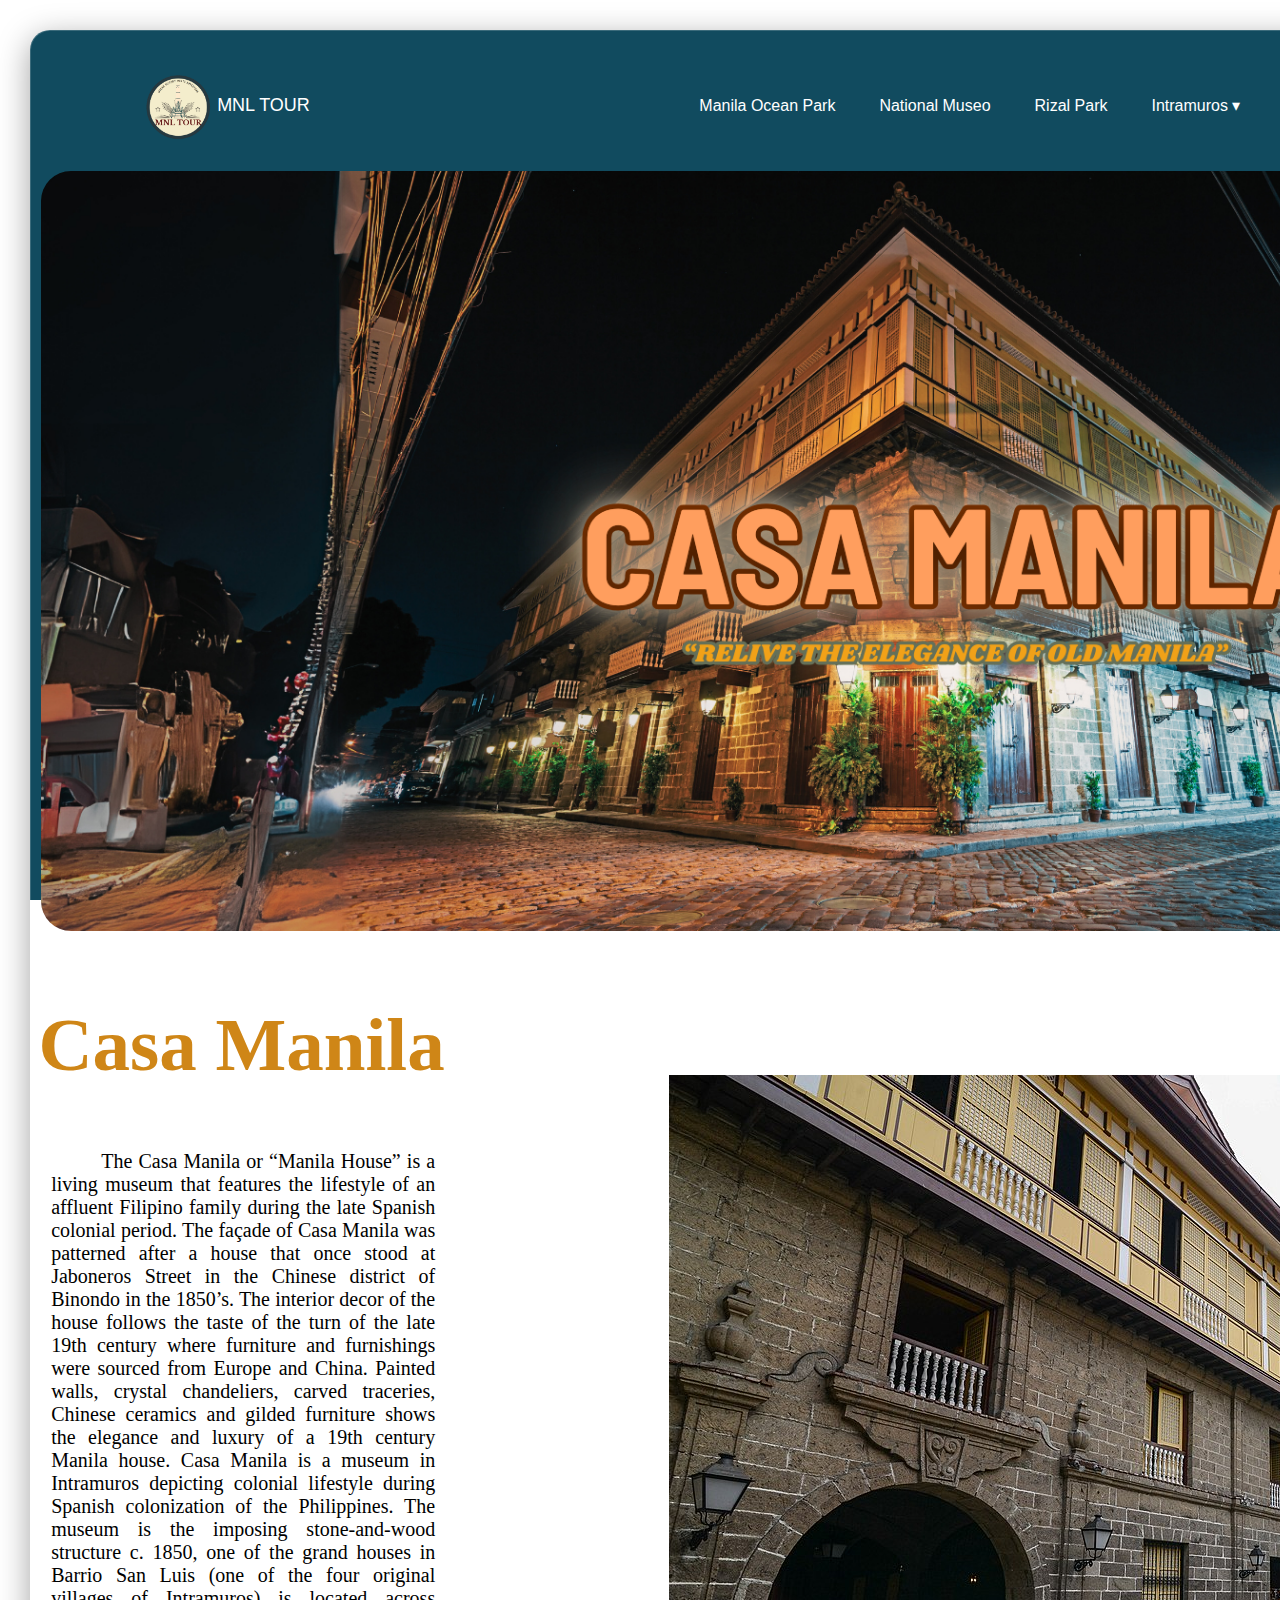
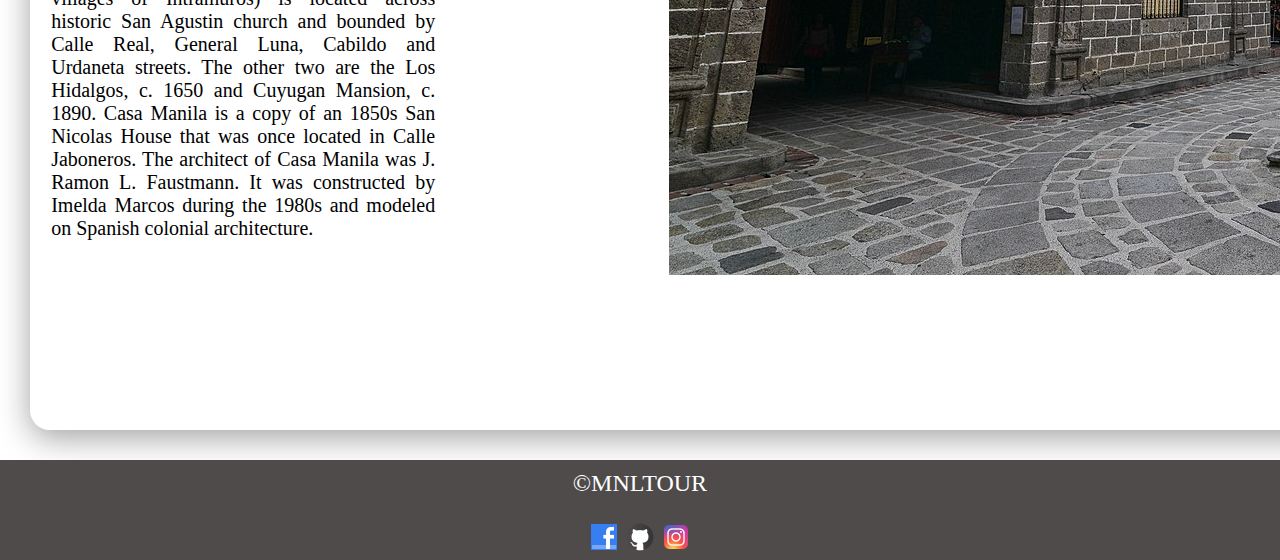
==== Casa Manila.html @ 9bf635e7 "Website" ====
<!DOCTYPE html>
<html>
  <head>

    <title>Casa Manila</title>
    <link rel="stylesheet" href="style.css" />
    <link rel="icon" href="\img/LOGO.png">
  </head>
  <body>
    <div class="Ditoyungmaincontent">
      
      <nav>
        <a class="ditoyunglogo" href="Index.html">
          <img src="\img/LOGO.png" class="logo" />
          <div class="mnlhyperlink">MNL TOUR</div>
        </a>
        
        <ul>
          <li><a href="Manila Ocean Park.html">Manila Ocean Park</a></li>
          <li><a href="National Museo.html">National Museo</a></li>
          <li><a href="Rizal Park.html">Rizal Park</a></li>
            <li>
                <a href="Intramuros.html">Intramuros &#x25BE;</a>
              <ul class="dropdown">
              <li><a href="Manila Cathedral.html">Manila Cathedral</a></li>
              <li><a href="San Agustin Church.html">San Agustin Church</a></li>
              <li><a href="Fort Santiago.html">Fort Santiago</a></li>
              <li><a href="Casa Manila.html">Casa Manila</a></li>
            </ul>
            </li>
    </ul>
        <a href="Index.html" class="Homedesign">Home</a>
      </nav>

      <div class="CasaManilaCover">
        
      </div>


      <div class="CasaManila">  
      </div>

      <div class="content">
        <h1>Casa Manila</h1>
        </div>
      <div class="content2">
        The Casa Manila or “Manila House” is a living museum that features the lifestyle of an affluent Filipino family during the late Spanish colonial period. The façade of Casa Manila was patterned 
        after a house that once stood at Jaboneros Street in the Chinese district of Binondo in the 1850’s. The interior decor of the house follows the taste of the turn of the late 19th century where furniture and furnishings 
        were sourced from Europe and China. Painted walls, crystal chandeliers, carved traceries, Chinese ceramics and gilded furniture shows the elegance and luxury of a 19th century Manila house.

        Casa Manila is a museum in Intramuros depicting colonial lifestyle during Spanish colonization of the Philippines.

The museum is the imposing stone-and-wood structure c. 1850, one of the grand houses in Barrio San Luis (one of the four original villages of Intramuros) is located across historic San Agustin church and bounded by Calle Real, General Luna, Cabildo and Urdaneta streets. The other two are the Los Hidalgos, c. 1650 and Cuyugan Mansion, c. 1890.

Casa Manila is a copy of an 1850s San Nicolas House that was once located in Calle Jaboneros. The architect of Casa Manila was J. Ramon L. Faustmann. It was constructed by Imelda Marcos during the 1980s and modeled on Spanish colonial architecture.
        </p>
      </div>
      </div>
    </div>
  </body>
  <footer>
    <div class="Footerdito">
      <h4>©MNLTOUR</h4>
      <p>
        <a href="https://www.facebook.com/alvee018"><img src="\img/Facebook icon 32.png"></a>
        <a href="https://github.com/codermanph"><img src="\img/GithubIcon.png"></a>
        <a href="https://www.instagram.com/vee_ntvdd/"><img src="\img/Instagram.png"></a>

      </p>
    </div>
  </footer>
</html>
---- style.css ----
/*CSS NI VEE SAKIT SA ULO*/

* {
    margin: 0;
    padding: 0;
    box-sizing: border-box;
    outline: none;
}
  a {
    text-decoration: none;
  }
  .Ditoyungmaincontent {
    width: 1850px;
    height: 2000px;
    background: linear-gradient(135deg, rgba(255, 255, 255, 0.1), rgba(255, 255, 255, 0));
    border-radius: 20px;
    border:1px solid rgba(255, 255, 255, 0.18);
    box-shadow: 0 8px 32px 0 rgba(0, 0, 0, 0.37);
    margin: 30px;
    padding: 10px;
    background: url(\img/Background.jpg  );
    background-repeat: no-repeat;
    background-position: center;
    background-size: cover;
    background-attachment: fixed;
  }
  nav {
    display: flex;
    align-items: center;
    justify-content: space-between;
    padding: 30px 100px;
  }
  .ditoyunglogo{
    display: flex;
    align-items: center;
    padding: 0px;  
    font-family: Impact, Haettenschweiler, 'Arial Narrow Bold', sans-serif;
  }
  .logo {
    max-height: 70px;
    cursor: pointer;
  }
  .mnlhyperlink{
    color: #ffffff;
    font-size: large;
  }
  .mnlhyperlinkhome{
    color: #fdfdfd;
    font-size: large;
  }
  .CoverPhotoHome nav ul li a{
    color: #ffffff;
    position: relative;
    padding: 5px 0;
  }
  nav ul li {
    list-style: none;
    display: inline-block;
    padding: 10px 20px;
    font-size: medium;
    font-family:'Franklin Gothic Medium', 'Arial Narrow', Arial, sans-serif
  }
  nav ul li a {
    color: #ffffff;
    position: relative;
    padding: 5px 0;
    
  }
  nav ul li a:hover {
    color: #fd4766;
  }
  nav ul li a:after {
    content: "";
    position: absolute;
    left: 0;
    width: 0;
    height: 3px;
    background: #fd4766;
    transition: 0.3s;
    bottom: 0;
  }
  nav ul li a:hover:after {
    width: 100%;
  }
  ul li ul.dropdown li {
    display: block;
    background: #fd4766;
    margin: 2px 0px;
    border-radius: 50px;
  }
    ul li ul.dropdown {
    width: 190px;
    position: absolute;
    display: none;
 }

    ul li:hover ul.dropdown{
    display: block;
  }
  .Homedesign {
    color: #fff;
    font-size: 16px;
    text-transform: uppercase;
    letter-spacing: 2px;
    padding: 16px 40px;
    border-radius: 500px;
    display: inline-block;
    font-weight: 500;
    transition: all 0.4s ease-in-out;
    background-size: 152% 100%;
    background: #fd4766;
    border: 2px solid #fd4766;
  }
  .Homedesign:hover {
    background: transparent;
    border-color: #fd4766;
    color: #fd4766;
  }

  p{
    color: white;
  }
  .speechnialvee p, .speechnialeah p{
    color: black;
  }
  /*Dito yung mga description sa slides*/
  .content {
    position: absolute;
    top: 1000px;
    left: 3%;
  }
  .content2 {
    position: absolute;
    top: 1150px;
    left: 4%;
    right: 66%;
    text-align: justify;
    font-size: 20px;
    text-indent: 50px;
  
  }

  .content3 {
    position: absolute;
    top: 1150px;
    left: 4%;
    right: 66%;
    text-align: justify;
    font-size: 20px;
    text-indent: 50px;
  }
  .content4 {
    position: absolute;
    top: 1150px;
    left: 4%;
    right: 66%;
    text-align: justify;
    font-size: 20px;
    text-indent: 50px;
  }
  .content5 {
    position: absolute;
    top: 1150px;
    left: 4%;
    right: 68%;
    text-align: justify;
    font-size: 20px;
    text-indent: 50px;
  }
  .content6 {
    position: absolute;
    top: 1150px;
    left: 4%;
    right: 66%;
    text-align: justify;
    font-size: 20px;
    text-indent: 50px;
  }
  .content7 {
    position: absolute;
    top: 1150px;
    left: 4%;
    right: 66%;
    text-align: justify;
    font-size: 20px;
    text-indent: 50px;
  }
  .content8 {
    position: absolute;
    top: 1150px;
    left: 4%;
    right: 66%;
    text-align: justify;
    font-size: 20px;
    text-indent: 50px;
  }
  .content9 {
    position: absolute;
    top: 1150px;
    left: 4%;
    right: 63%;
    text-align: justify;
    font-size: 20px;
    text-indent: 50px;
  }
  .content h1 {
    color: #cf8617;
    font-size: 75px;
    line-height: 90px;
    width: 100%;
  }
  .content h1 span {
    color: #d34d0a;
  }

 
  /* Dito yung mga Image sa UL*/
  .CasaManilaCover{
    height: 80%;
    background: url(\img/CasaManilaCover.png);
    background-position: 100%;
    background-size: cover;
    background-repeat: no-repeat;
    height: 760px;
    border-radius: 30px;
    
  }
  .ManilaOceanParkCover{
    height: 80%;
    background: url(\img/ManilaOceanParkCoverPic.png);
    background-position: 100%;
    background-size: cover;
    background-repeat: no-repeat;
    height: 760px;
    
  }
  .NationalMuseoCover{
    height: 80%;
    background: url(\img/NationalMuseoCover.png);
    background-position: 100%;
    background-size: cover;
    background-repeat: no-repeat;
    height: 760px;
    
    
  }
  .SanAgustinChurchCover{
    background: url(\img/SanAgustinChurchCover.png);
    background-position: 100%;
    background-size: cover;
    background-repeat: no-repeat;
    height: 760px;
    
    
  }
  .FortSantiagoCover{
    background: url(\img/FortSantiagoCover.png);
    background-position: 100%;
    background-size: cover;
    background-repeat: no-repeat;
    height: 760px;
    
    
  }
  .RizalParkCover{
    background: url(\img/RizalParkCover.png);
    background-position: 100%;
    background-size: cover;
    background-repeat: no-repeat;
    height: 760px;
    
    
  }
  .IntramurosCover{
    background: url(\img/IntramurosCover.png);
    background-position: 100%;
    background-size: cover;
    background-repeat: no-repeat;
    height: 760px;
   
    
  }
  .ManilaCathedralCover{
    background: url(\img/ManilaCathedralCover.png);
    background-position: 100%;
    background-size: cover;
    background-repeat: no-repeat;
    height: 760px;
    
    
  }

  .CasaManila{
    height: 55%;
    background: url(\img/casa\ de\ manila.jpg);
    background-position: 100%;
    background-size: 1200px;
    background-repeat: no-repeat;
    
    
    
  }
  .ManilaOceanPark{
    
    background: url(\img/ManilaOceanPark.webp);
    background-position: 100%;
    height: 40%;
    background-repeat: no-repeat;
    background-size: 1130px;

    
  
  }
  .NationalMuseo{
    background: url(\img/NATIONAL\ MUSEO.jpg);
    background-position: 100%;
    background-repeat: no-repeat;
    height: 55%;
    background-size: 1200px;
    
  }
  .SanAgustinChurch{
    height: 55%;
    background: url(\img/SanAgustin.jpg);
    background-position: 100%;
    background-repeat: no-repeat;
    
  }
  .FortSantiago{
    height: 57%;
    background: url(\img/fort-santiago.jpg);
    background-position: 100%;
    background-size: 1250px;
    background-repeat: no-repeat;
    
  }
  .RizalPark{
    height: 55%;
    background: url(\img/RizalHome.jpg);
    background-position: 100%;
    background-size: 1200px;
    background-repeat: no-repeat;
    
  }
  .Intramuros{
    height: 61%;
    background: url(\img/Intramuros.jpg);
    background-position: 100%;
    background-size: 1200px;
    background-repeat: no-repeat;
  }
  .ManilaCathedralChurch{
    height: 52%;
    background: url(\img/ManilaCathedral.jpg);
    background-position: 100%;
    background-size: 1200px;
    background-repeat: no-repeat;
  }

  /*FOR HOMEPAGE*/

  .maangasnascroll {
    height: 100vh;
    perspective: 300px;
  }
  
  .parallax__group {
    position: relative;
    height: 70vh;
    width: 100vw;
    transform-style: preserve-3d;
  }
  
  .parallax__layer {
    position: absolute;
    top: 0;
    left: 0;
    right: 0;
    bottom: 0;
  }

  .BackgroundImgRizalScrollEffect {
    background-repeat: no-repeat; 
    align-items: center ;
    background-size: cover;
    transform: translateZ(-600px) scale(3);
    z-index: 1;
  }
  
  .CoverPhotoHome {
    height: 991px;
    width: 1918 px;
    background: url(\img/CoverPhotoHome.png);
    background-position: center center;
    background-repeat: no-repeat;
    background-size: cover;
    overflow-x: hidden;
    overflow-y: auto;
      
  }
  
  header .DitoYungAlignmentSaHome {
    height: 100%;
    display: flex;
    align-items: center;
    justify-content: center;
  }
  
  .DitoYungMgaTextSaHome {
    display: flex;
    flex-direction: column;
    align-items: center;
    gap: 3rem;
    margin: 200px;
    
  }
  
  .DitoYungMgaTextSaHome h1 {
    font-size: 190px;
    line-height: 160px;
    color: transparent;
    -webkit-text-stroke: 3px #f5f2f2;

  }
  
  .DitoYungMgaTextSaHome p {
    text-align: center;
    color: rgb(252, 252, 252);
    font-weight: 900;
    font-size: 40px;
    
  
  }

  /* DITO MGA IMAGE */

  .DitoYungGallery{
    background: url(\img/Background.jpg);
    height: 1120px;
    font-family: 'Segoe UI', Tahoma, Geneva, Verdana, sans-serif;
    padding-left: 40px;
    padding-right: 40px;
    padding-top: 40px;
   

  }
  hr{
    
    width: 500px;
    margin: auto;
    align-items: center;
  }
  .DitoYungGallery h1{
    text-align: center;
    height: 130px;
    padding-top: 30px;
    color: #ffffff;
   
    
  }
  .DitoYungGallery h2 {
    text-align: center;
    color: rgb(252, 252, 252);
    font-weight: 900;
    font-size: 20px;
  }
  .DitoYungGallery img{
    filter: grayscale(100%);
    
    
  }
  .DitoYungGallery img:hover {
    transform: scale(1.1) rotate(0);
    transition: 0.5s ease-in-out;
    filter: grayscale(0);
    filter: brightness(100%);
    
    
  }
  
  .row {
    display: flex;
    flex-wrap: wrap;
    padding: 0 4px;
    max-height: 600px;
  }
  
  .column {
   
    max-width: 33.3%;
    padding: 0 4px;
    
  }
  
  .column img {
    margin-top: 8px;
    vertical-align: middle;
    width: 445px;
    border-radius: 5px;
    cursor: pointer;
    transition: 0.3s linear;
    height: 400px;
  }

  /* dito yung About*/
  .AboutDitoPar{
    height: 1900px;
    background-color: rgb(255, 255, 255);
    padding: 90px;
  }
  .AboutDitoPar h1{
    text-align: center;
    font-size: 60px;
    font-family: Impact, Haettenschweiler, 'Arial Narrow Bold', sans-serif;

  }
  .AboutDitoPar p{
    text-align: center;
    font-size: 25px;
    font-family:Arial, Helvetica, sans-serif;
    padding-left: 80px;
    padding-right: 80px;
    padding-top: 30px;
    padding-bottom: 30px;

  }
  .PictureNiAlvee{
    height: 600px;
    width: 500px;
    background: url(\img/AlveePic.JPG);
    background-size: 600px;
    background-repeat: no-repeat;
    border-radius: 50%;
    
  }
  .PictureNiAleah{
    height: 600px;
    width: 500px;
    background: url(\img/AleahPic.jpg);
    background-size: 600px;
    background-repeat: no-repeat;
    border-radius: 50%;
    
    
  }

  .speechnialvee p{
  
      font-size: 20px;
      padding-left: 600px;
      padding-top: 10%;
      float: left;
      text-align: justify;
      font-size: 30px;
      text-indent: 50px;
  }
  
  .speechnialeah p{
    font-size: 20px;
    padding-left: 600px;
    padding-top: 10%;
    float: left;
    text-align: justify;
    font-size: 30px;
    text-indent: 50px;

}



.rating {
  background: #ffffffbe;
  border: 4px solid #000000;
  width: 900px;
  height: 200px;
  display: flex;
  flex-direction:row; 
  transform: translate(-50%, -50%) rotateY(180deg);
  align-items: center;
  border-radius: 20px;
  position: relative;
  border-style: groove;
  justify-content: center;
  left: 50%;
  top: 200px;
}

.rating input {
  display: none;
}

.rating label {
  cursor: pointer;
  display: block;
  text-align: center;
  font-size: 30px;
  color: #0e0e1f;
  margin: 20px; 
  
}

.rating label::before {
  content: '\f005';
  font-family: 'Font Awesome 5 Free';
  font-weight: 900;
  font-size: 50px;
  position: relative;
  display: block;
  color: #2c2b22ab;
}

.rating-label::after {
  content: '\f005';
  font-family: 'Font Awesome 5 Free';
  font-weight: 900;
  font-size: 50px;
  position: relative;
  top: 0;
  opacity: 0;
  display: block;
  color: rgb(255, 233, 111);
  transition: 0.5s;
  text-shadow: 0 2px 5px #040405 rgba(0, 0, 0, 0.5);
}

.rating label:hover::after,
.rating label:hover ~ label::after,
.rating label:checked ~ label::after {
  opacity: 1;
}

.rating label:hover::before,
.rating input:checked ~ label::before {
  color: rgb(255, 233, 111);
}

.rating-description {
  font-weight: bold;
  font-size: 24px;
  color: #ffffff;
  text-align: center;
  margin-top: 10px;
}

.description-container{
  position: relative;
  width: 10px;
  height: 80px;
  transform: translate(-50%, -50%) rotateY(180deg);

}


.description-text {
  position: absolute;
  font-weight:bold;
  text-align: center;
  font-family: monospace;
  font-weight: lighter;
  top: 110px;
  left: 60px;
  font-size: 20px;
  width: 400px;
  height: fit-content; 
  color: #ffffff; 
}


.rating input:checked#star1 ~ label ~ .description-container .description-text::after {
  content: "NGEKKK";
}

.rating input:checked#star2 ~ label ~ .description-container .description-text::after {
  content: "NGII";
}

.rating input:checked#star3 ~ label ~ .description-container .description-text::after {
  content: "SAKS LANG";
}

.rating input:checked#star4 ~ label ~ .description-container .description-text::after {
  content: "BERRY GOOD";
}

.rating input:checked#star5 ~ label ~ .description-container .description-text::after {
  content: "100 NA SA CARD!!";
}

  /* dito yung FOOTER*/
 
  footer {
    background: #4e4b4a;
    padding: 10px;
    height: 100px;
  }
  
  footer .Footerdito {
    display: grid;
    gap: 1.5rem;
    text-align: center;
    color: rgb(255, 255, 255);
  }
  
  footer h4 {
    font-size: 1.5rem;
    font-weight: 500;
  }
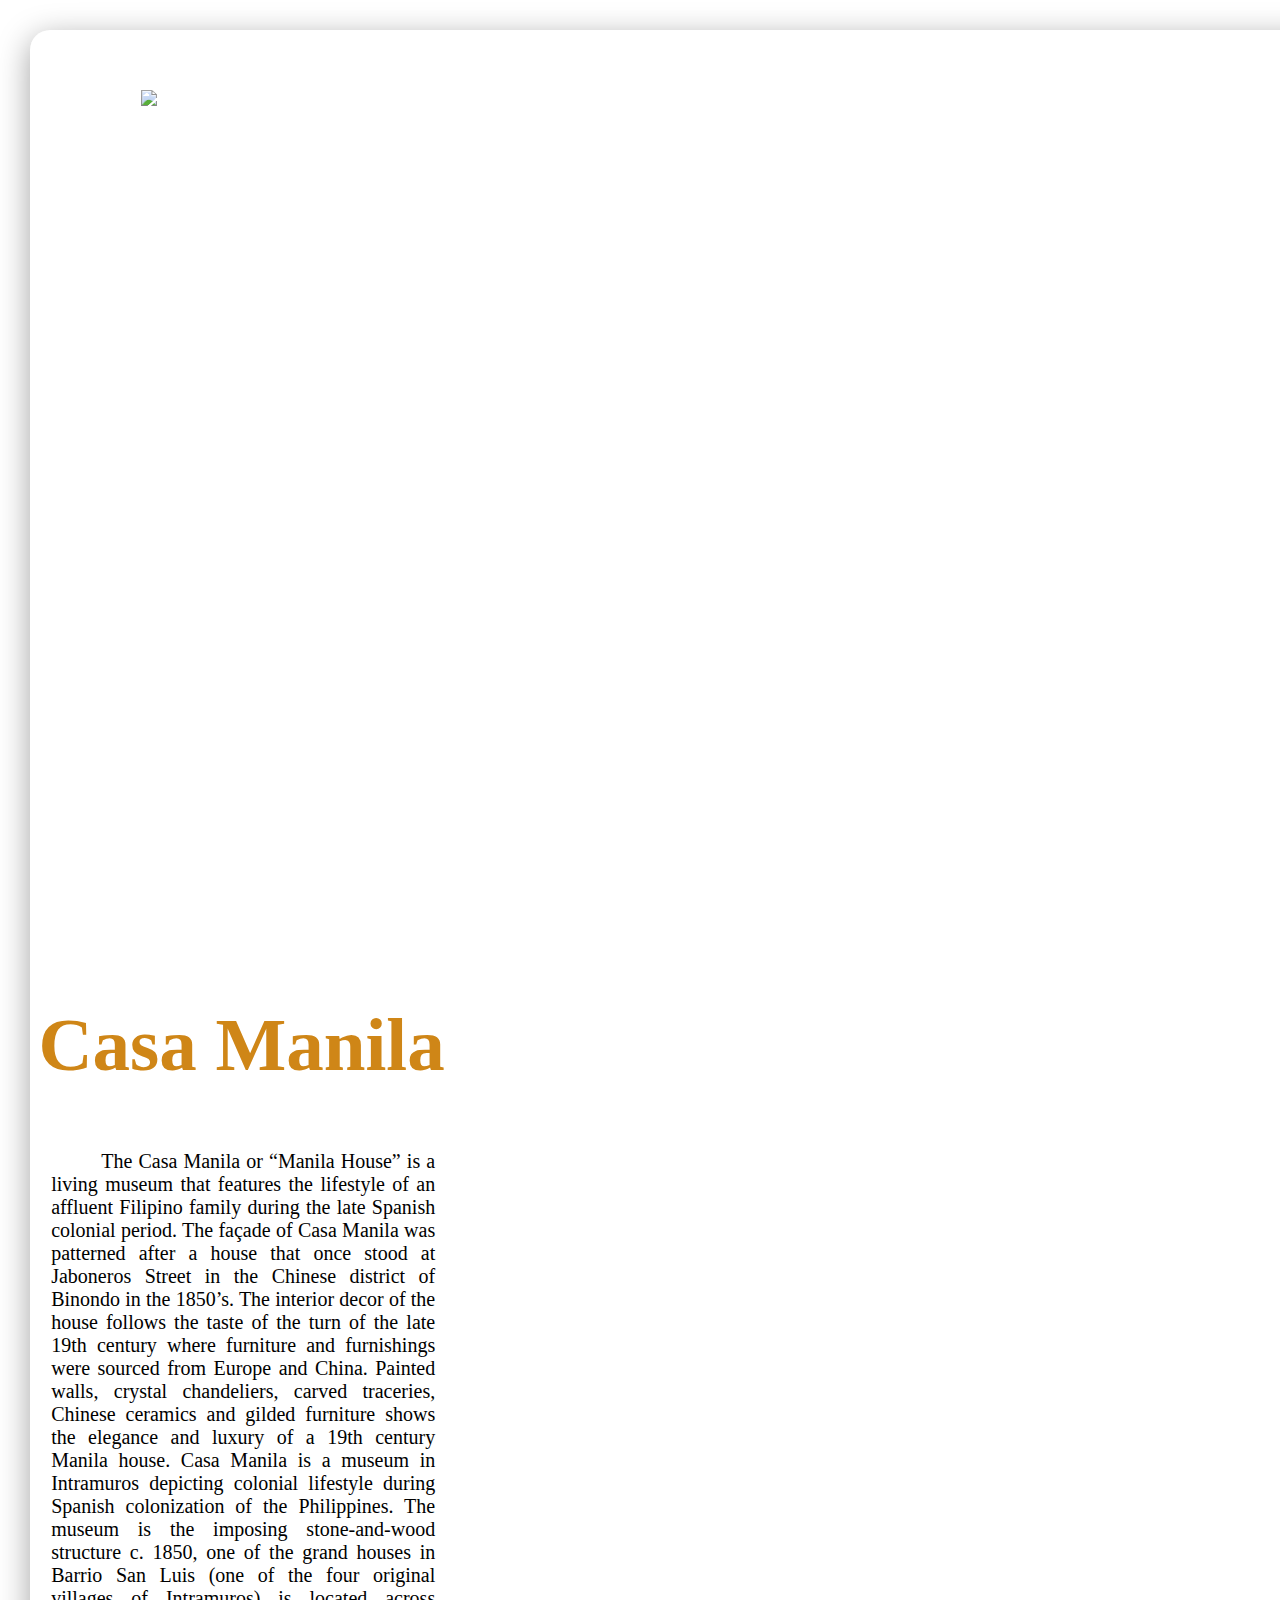
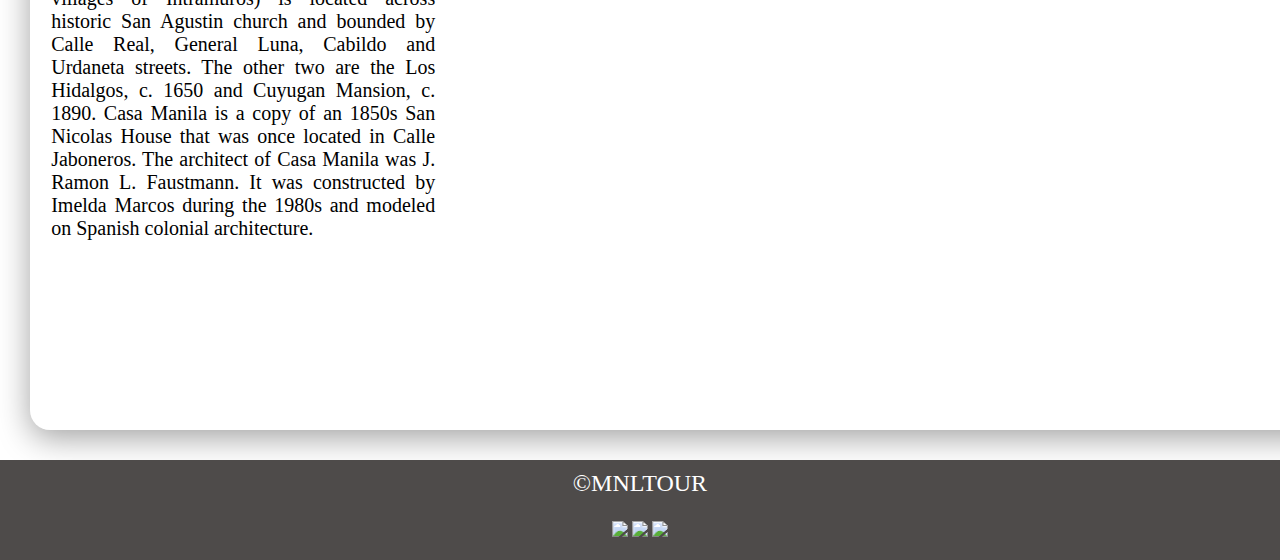
==== commit 4bdec5fe: "Add files via upload" ====
--- a/Casa Manila.html
+++ b/Casa Manila.html
@@ -10,7 +10,7 @@
     <div class="Ditoyungmaincontent">
       
       <nav>
-        <a class="ditoyunglogo" href="Index.html">
+        <a class="ditoyunglogo" href="index.html">
           <img src="\img/LOGO.png" class="logo" />
           <div class="mnlhyperlink">MNL TOUR</div>
         </a>
@@ -29,7 +29,7 @@
             </ul>
             </li>
     </ul>
-        <a href="Index.html" class="Homedesign">Home</a>
+        <a href="index.html" class="Homedesign">Home</a>
       </nav>
 
       <div class="CasaManilaCover">
